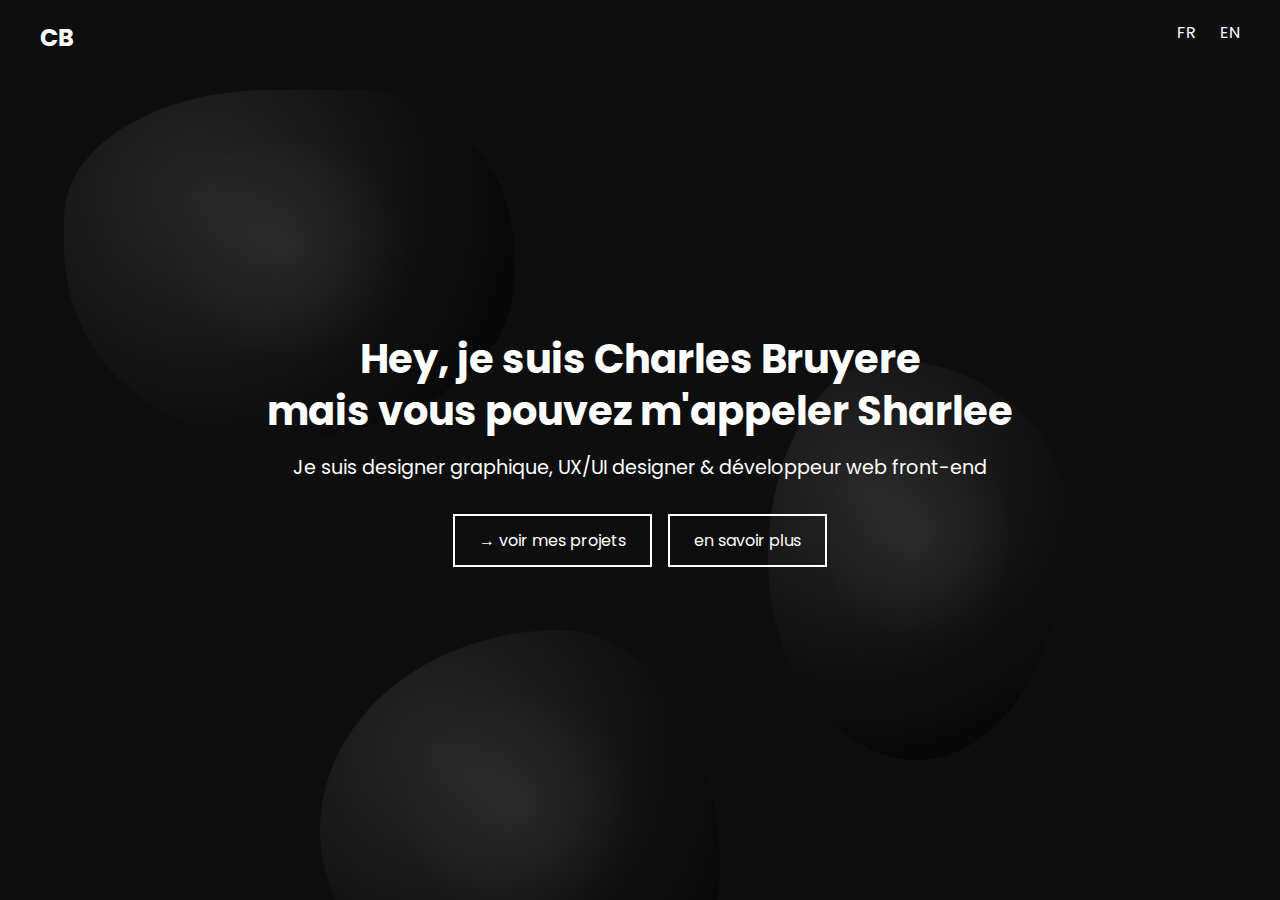
==== index.html @ 30698f95 "Second Commit" ====
<!DOCTYPE html>
<html lang="fr">
<head>
  <meta charset="UTF-8">
  <meta name="viewport" content="width=device-width,initial-scale=1.0">
  <title>Charles Bruyere - Sharlee</title>
  <link rel="preconnect" href="https://fonts.googleapis.com">
  <link rel="preconnect" href="https://fonts.gstatic.com" crossorigin>
  <link 
  href="https://fonts.googleapis.com/css2?family=Poppins:wght@300;400;600&display=swap" rel="stylesheet">
  <link rel="stylesheet" href="styles.css">
</head>
<body>
  <!-- Üst Kısım (Logo & Dil Seçimi) -->
  <header>
    <div class="logo">CB</div>
    <div class="language-toggle">
      <a href="#">FR</a>
      <a href="#">EN</a>
    </div>
  </header>

  <!-- Fareye duyarlı şekilleri koyacağımız alan -->
  <div class="background-shapes">
    <!-- Her bir shape'i ayrı div ile tanımlayacağız -->
    <div class="shape shape1"></div>
    <div class="shape shape2"></div>
    <div class="shape shape3"></div>
  </div>

  <!-- Ana içerik (Hero) -->
  <main class="hero-content">
    <h1>Hey, je suis Charles Bruyere<br>mais vous pouvez m'appeler Sharlee</h1>
    <p>Je suis designer graphique, UX/UI designer & développeur web front-end</p>
    <div class="buttons">
      <a href="#projects" class="btn">→ voir mes projets</a>
      <a href="#about" class="btn">en savoir plus</a>
    </div>
  </main>

  <!-- İleride eklenecek diğer bölümler (örneğin 'projects' ve 'about') -->
  <!-- 
  <section id="projects"> ... </section>
  <section id="about"> ... </section>
  -->

  <script src="script.js"></script>
</body>
</html>
---- styles.css ----
/* Sıfırlama */
* {
  margin: 0;
  padding: 0;
  box-sizing: border-box;
}

/* Genel sayfa ayarları */
html, body {
  width: 100%;
  height: 100%;
  font-family: 'Poppins', sans-serif;
  background-color: #0e0e0e;
  color: #fff;
  overflow: hidden; /* Şekillerin dışarı taşması durumunda yatay scrollbar görünmesin */
  position: relative;
}

/* Üst Kısım (Header) */
header {
  position: absolute;
  top: 20px;
  left: 0;
  width: 100%;
  padding: 0 40px;
  display: flex;
  justify-content: space-between;
  z-index: 10; /* Şekillerin altında kalmaması için */
}

.logo {
  font-weight: bold;
  font-size: 1.5rem;
}

.language-toggle a {
  margin-left: 20px;
  text-decoration: none;
  color: #fff;
  font-size: 1rem;
  transition: opacity 0.3s;
}
.language-toggle a:hover {
  opacity: 0.7;
}

/* Fareye duyarlı şekillerin kapsayıcısı */
.background-shapes {
  position: absolute;
  top: 0;
  left: 0;
  width: 100%;
  height: 100%;
  overflow: hidden;
  z-index: 1;
}

/* Şekillerin temel stilleri (blob hissi için) */
.shape {
  position: absolute;
  /* width, height ve border-radius üstteki gibi shape1, shape2, shape3’te özelleşecek */
  background: radial-gradient(
    circle at 30% 30%,
    #2a2a2a 0%,
    #0f0f0f 60%,
    #000000 100%
  );
  opacity: 0.85;
  z-index: 1;
  transition: transform 0.2s ease-out;
}

.shape1 {
  width: 450px;
  height: 350px;
  /* Her köşeye farklı radius vererek organik bir form yaratıyoruz */
  border-radius: 50% 40% 60% 50% / 40% 50% 50% 60%;
  top: 10%;
  left: 5%;
  position: relative; 

}

.shape2 {
  width: 300px;
  height: 400px;
  border-radius: 40% 60% 50% 50% / 50% 40% 60% 50%;
  top: 40%;
  left: 60%;
}

.shape3 {
  width: 400px;
  height: 400px;
  border-radius: 60% 40% 40% 60% / 50% 60% 40% 50%;
  top: 70%;
  left: 25%;
}

.shape::before {
  content: "";
  position: absolute;
  top: 15%;
  left: 20%;
  width: 60%;
  height: 60%;
  border-radius: 50%;
  background: radial-gradient(
    circle,
    rgba(255, 255, 255, 0.07),
    rgba(0, 0, 0, 0) 70%
  );
}


/* Hero içeriği */
.hero-content {
  position: relative;
  z-index: 2; /* Şekillerin üstünde dursun */
  display: flex;
  flex-direction: column;
  align-items: center;
  justify-content: center;
  height: 100vh; 
  text-align: center;
  padding: 0 20px;
}

.hero-content h1 {
  font-size: 2.5rem;
  line-height: 1.3;
  margin-bottom: 1rem;
}

.hero-content p {
  font-size: 1.2rem;
  margin-bottom: 2rem;
}

/* Butonlar */
.buttons {
  display: flex;
  gap: 1rem;
}

.btn {
  text-decoration: none;
  color: #fff;
  border: 2px solid #fff;
  padding: 0.75rem 1.5rem;
  transition: background-color 0.3s, color 0.3s;
  font-size: 1rem;
}

.btn:hover {
  background-color: #fff;
  color: #0e0e0e;
}
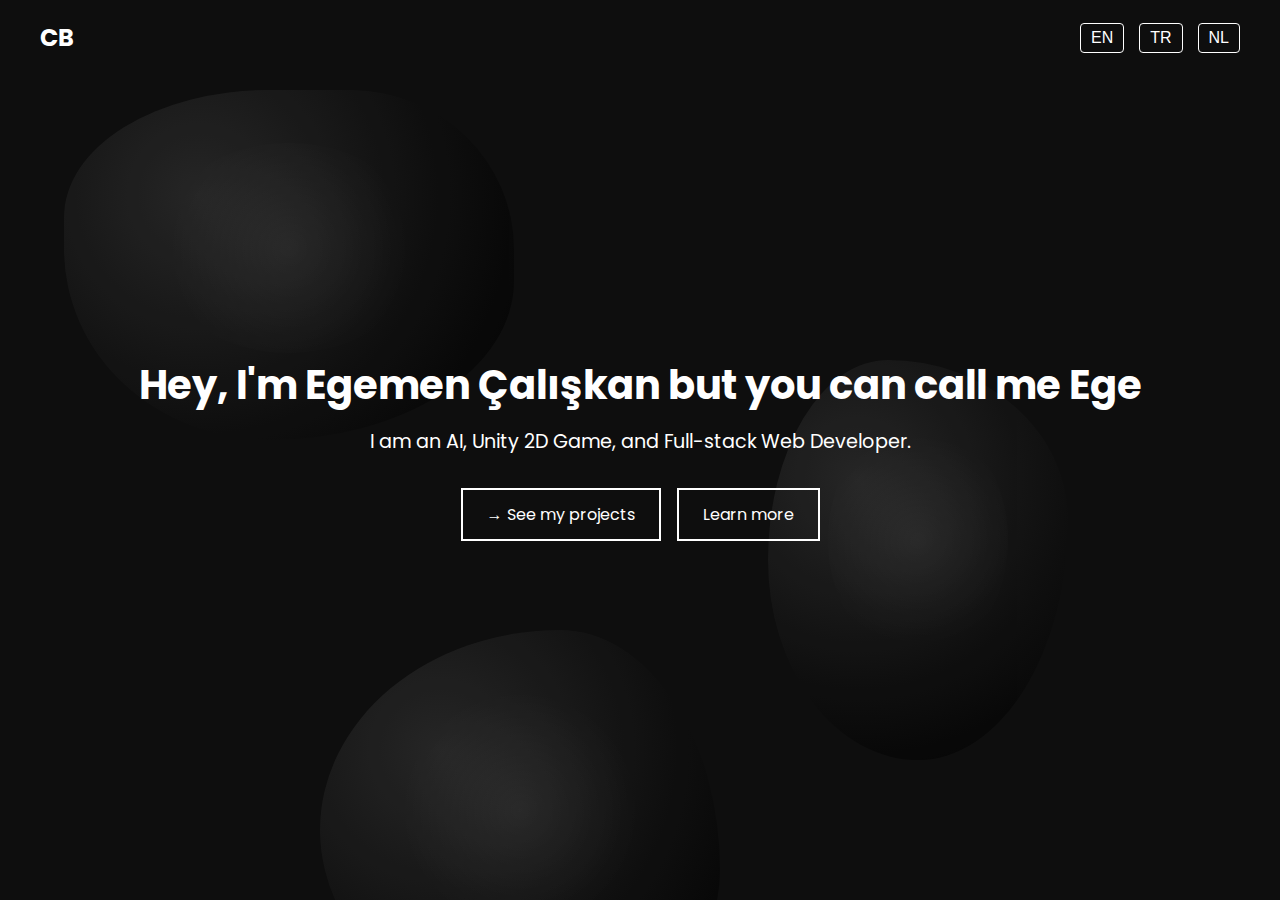
==== commit 66905358: "3rd commit" ====
--- a/index.html
+++ b/index.html
@@ -15,8 +15,9 @@
   <header>
     <div class="logo">CB</div>
     <div class="language-toggle">
-      <a href="#">FR</a>
-      <a href="#">EN</a>
+      <button class="lang-btn" data-lang="en">EN</button>
+      <button class="lang-btn" data-lang="tr">TR</button>
+      <button class="lang-btn" data-lang="nl">NL</button>
     </div>
   </header>
 
@@ -30,11 +31,13 @@
 
   <!-- Ana içerik (Hero) -->
   <main class="hero-content">
-    <h1>Hey, je suis Charles Bruyere<br>mais vous pouvez m'appeler Sharlee</h1>
-    <p>Je suis designer graphique, UX/UI designer & développeur web front-end</p>
+    <h1 data-key="greeting">Hey, je suis Charles Bruyere<br>mais vous pouvez m'appeler Sharlee</h1>
+    <p data-key="description">Je suis designer graphique, UX/UI designer & développeur web front-end</p>
     <div class="buttons">
-      <a href="#projects" class="btn">→ voir mes projets</a>
-      <a href="#about" class="btn">en savoir plus</a>
+      <a href="placeholder.html" class="btn nav-link" data-key="projectsBtn">
+        → voir mes projets
+      </a>
+      <a href="#about" class="btn" data-key="aboutBtn">en savoir plus</a>
     </div>
   </main>
 
--- a/styles.css
+++ b/styles.css
@@ -33,16 +33,34 @@
   font-size: 1.5rem;
 }
 
-.language-toggle a {
-  margin-left: 20px;
-  text-decoration: none;
+.language-toggle {
+  display: flex;
+  gap: 15px;
+  align-items: center;
+}
+
+.lang-btn {
+  background: transparent;
+  border: 1px solid #fff;
   color: #fff;
+  padding: 5px 10px;
   font-size: 1rem;
-  transition: opacity 0.3s;
-}
-.language-toggle a:hover {
-  opacity: 0.7;
-}
+  border-radius: 4px;
+  cursor: pointer;
+  transition: background 0.3s ease, color 0.3s ease, transform 0.2s ease;
+}
+
+.lang-btn:hover {
+  background: #fff;
+  color: #0e0e0e;
+  transform: scale(1.05);
+}
+
+.lang-btn:focus {
+  outline: none;
+  background: rgba(255, 255, 255, 0.3);
+}
+
 
 /* Fareye duyarlı şekillerin kapsayıcısı */
 .background-shapes {
@@ -57,7 +75,7 @@
 
 /* Şekillerin temel stilleri (blob hissi için) */
 .shape {
-  position: absolute;
+  position: relative;
   /* width, height ve border-radius üstteki gibi shape1, shape2, shape3’te özelleşecek */
   background: radial-gradient(
     circle at 30% 30%,
@@ -77,7 +95,9 @@
   border-radius: 50% 40% 60% 50% / 40% 50% 50% 60%;
   top: 10%;
   left: 5%;
-  position: relative; 
+  position: absolute; 
+  animation: shapeEnter 1s ease-out forwards;
+  animation-delay: 0.3s; /* Biraz gecikmeyle başlasın */
 
 }
 
@@ -87,6 +107,11 @@
   border-radius: 40% 60% 50% 50% / 50% 40% 60% 50%;
   top: 40%;
   left: 60%;
+  animation: shapeEnter 1s ease-out forwards;
+  animation-delay: 0.6s; /* Biraz gecikmeyle başlasın */
+  position: absolute; 
+
+
 }
 
 .shape3 {
@@ -95,6 +120,11 @@
   border-radius: 60% 40% 40% 60% / 50% 60% 40% 50%;
   top: 70%;
   left: 25%;
+  animation: shapeEnter 1s ease-out forwards;
+  animation-delay: 0.9s; /* Biraz gecikmeyle başlasın */
+  position: absolute; 
+
+
 }
 
 .shape::before {
@@ -112,6 +142,25 @@
   );
 }
 
+/* Geçiş animasyonu için blob'ların dönüşüm ayarı */
+.shape.transition-active {
+  transform: scale(10); /* Bu değeri, blob'ların tüm ekranı kaplaması için ayarlayın */
+  transition: transform 1s ease-in-out;
+}
+
+
+/* Giriş animasyonu tanımı */
+@keyframes shapeEnter {
+  0% {
+    /* transform: translateY(50px) scale(0.5); */
+    opacity: 0;
+  }
+  100% {
+    /* transform: translateY(0) scale(1); */
+    opacity: 1;
+  }
+}
+
 
 /* Hero içeriği */
 .hero-content {
@@ -156,3 +205,82 @@
   background-color: #fff;
   color: #0e0e0e;
 }
+
+/* Projeler İçeriği */
+.projects-content {
+  position: relative;
+  z-index: 2;
+  display: flex;
+  width: 100%;
+  height: 100vh;
+  margin-top: 60px; /* Header’ın kapladığı alan kadar boşluk */
+}
+
+/* Soldaki panel */
+.projects-left-panel {
+  width: 60%;
+  height: 100vh;
+  background-color: #1e1e1e;
+  border-top-right-radius: 40px;
+  border-bottom-right-radius: 40px;
+  display: flex;
+  justify-content: center;
+  align-items: center;
+}
+
+/* Solda proje resmi alanı */
+.project-preview {
+  width: 80%;
+  height: 80%;
+  background-color: #2c2c2c;
+  border-radius: 20px;
+  background-size: cover;
+  background-position: center;
+  background-repeat: no-repeat;
+  transition: background-image 0.3s ease;
+}
+
+/* Sağdaki panel */
+.projects-right-panel {
+  width: 40%;
+  background-color: #151515;
+  padding: 40px 20px;
+  display: flex;
+  flex-direction: column;
+  justify-content: center;
+}
+
+.projects-right-panel h2 {
+  font-size: 2rem;
+  margin-bottom: 10px;
+}
+
+.projects-count {
+  font-size: 1.2rem;
+  color: #888;
+  margin-bottom: 20px;
+}
+
+.projects-list {
+  list-style: none;
+}
+
+.project-item {
+  font-size: 1.1rem;
+  margin-bottom: 20px;
+  cursor: pointer;
+  position: relative;
+  transition: color 0.3s;
+}
+
+.project-item:hover {
+  color: #ff3b3b;
+}
+
+.project-subtitle {
+  display: block;
+  font-size: 0.9rem;
+  color: #aaa;
+  margin-top: 5px;
+}
+
